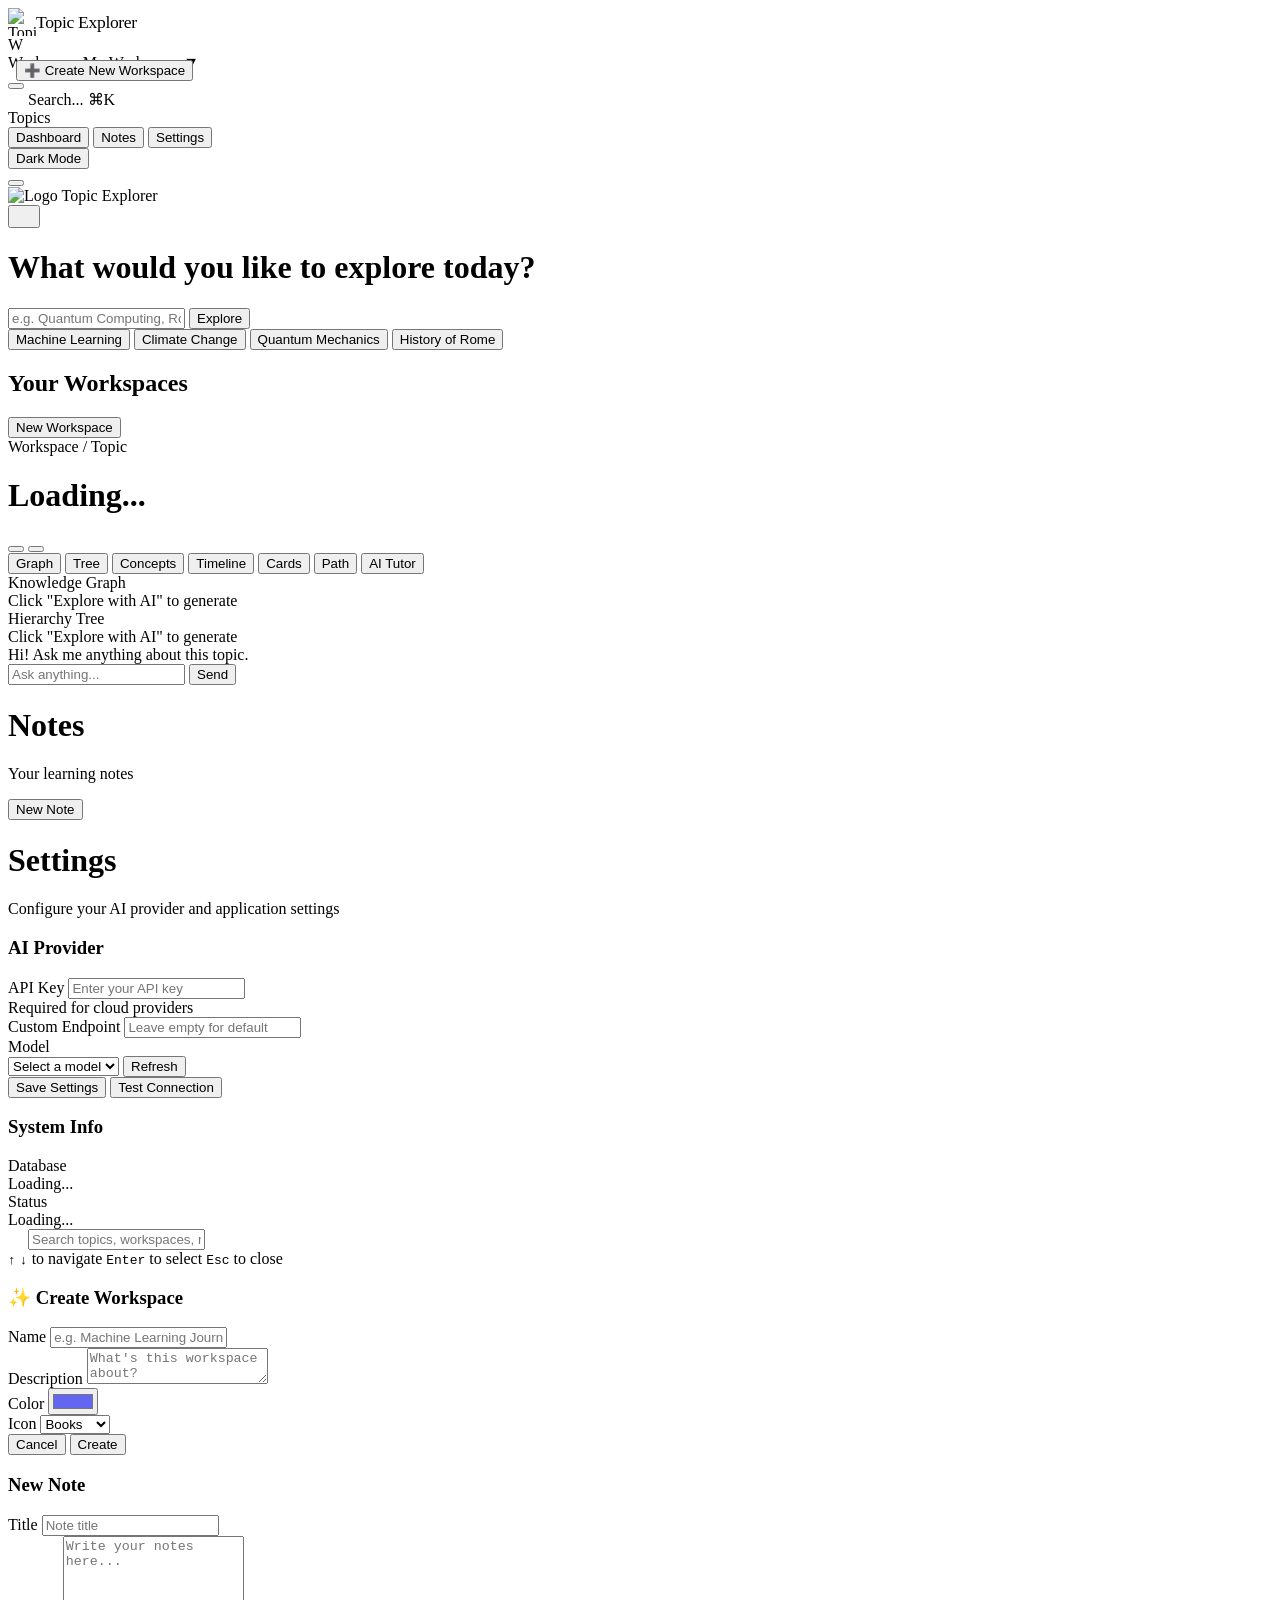
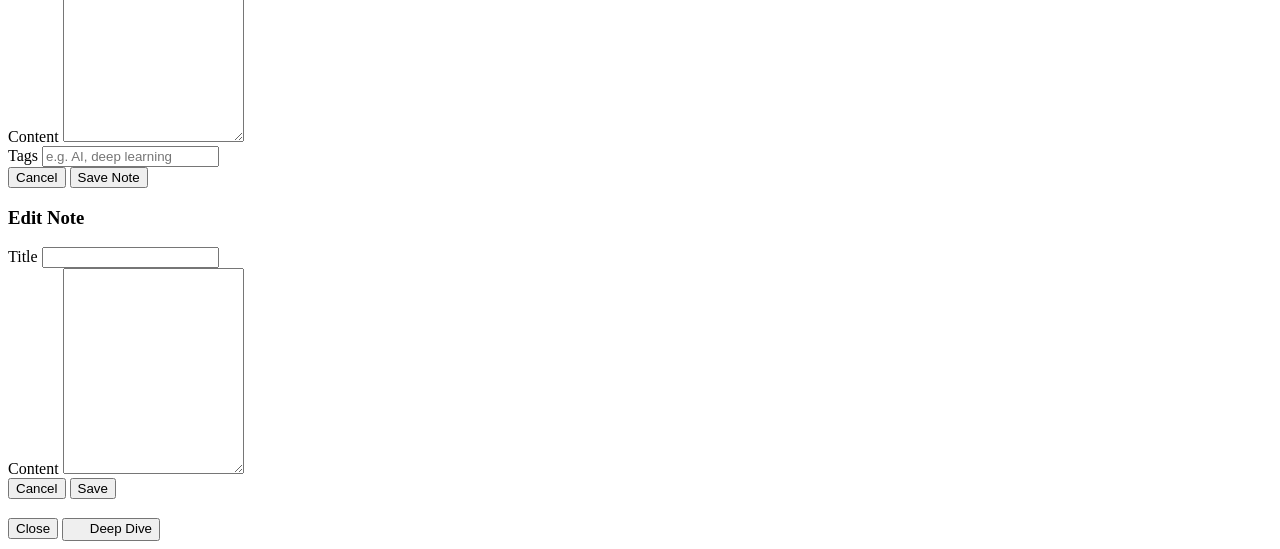
==== static/index.html @ 1a4c731c "Initial commit" ====
<!DOCTYPE html>
<html lang="en">
<head>
  <meta charset="UTF-8">
  <meta name="viewport" content="width=device-width, initial-scale=1.0">
  <title>Topic Explorer</title>
  <meta name="description" content="AI-Powered Knowledge Exploration">
  <link rel="stylesheet" href="/css/style.css">
  <link href="https://fonts.googleapis.com/css2?family=Inter:wght@400;500;600;700&display=swap" rel="stylesheet">
  <link rel="icon" href="/assets/logo.png">
  <script src="https://d3js.org/d3.v7.min.js"></script>
  <script src="https://unpkg.com/lucide@latest"></script>
  <script>
    (function() {
      const theme = localStorage.getItem('theme') || (window.matchMedia('(prefers-color-scheme: light)').matches ? 'light' : 'dark');
      document.documentElement.setAttribute('data-theme', theme);
    })();
  </script>
</head>
<body>
  <div class="app-layout">
    <!-- Mobile/Tablet Sidebar Overlay -->
    <div class="sidebar-overlay" id="sidebar-overlay" onclick="closeSidebar()"></div>

    <!-- Left Sidebar -->
    <aside class="sidebar" id="app-sidebar">
      
      <!-- App Brand -->
      <div class="sidebar-brand" style="padding: var(--space-md) var(--space-md) 0 var(--space-md); display: flex; align-items: center; gap: var(--space-sm);">
        <img src="/assets/logo.png" alt="Topic Explorer Logo" style="width: 28px; height: 28px; object-fit: contain;">
        <span class="font-bold text-primary" style="font-size: 1.1rem; letter-spacing: -0.02em;">Topic Explorer</span>
      </div>
      
      <!-- Workspace Selector -->
      <div class="sidebar-header flex justify-between" onclick="handleWorkspaceClick(event)">
        <div class="workspace-info">
          <div class="workspace-avatar" id="current-workspace-avatar">W</div>
          <div class="workspace-name-block">
            <span class="text-xs text-muted">Workspace</span>
            <span class="workspace-name" id="sidebar-workspace-name">My Workspace <span class="chevron">▼</span></span>
          </div>
        </div>
        <button class="btn btn-ghost btn-icon sidebar-toggle-desktop" id="sidebar-toggle-desktop" onclick="toggleSidebar(event)">
          <span class="icon"><i data-lucide="chevron-left" style="width:20px;height:20px;"></i></span>
        </button>
      </div>

      <!-- Global Search -->
      <div class="sidebar-search-container" onclick="openCommandPalette()">
        <div class="search-input-fake">
          <span class="search-icon"><i data-lucide="search" style="width:16px;height:16px;display:inline-block;vertical-align:middle;"></i></span>
          <span class="search-placeholder">Search...</span>
          <span class="search-shortcut">⌘K</span>
        </div>
      </div>

      <!-- Topics List -->
      <div class="sidebar-scroll-area">
        <div class="sidebar-section-title">Topics</div>
        <div class="topics-list" id="sidebar-topics-list">
          <!-- Topics injected via JS -->
        </div>
      </div>

      <!-- Bottom Sidebar Nav -->
      <div class="sidebar-footer">
        <button class="nav-item" onclick="navigate('dashboard')">
          <span class="icon"><i data-lucide="home"></i></span> <span class="label">Dashboard</span>
        </button>
        <button class="nav-item" onclick="navigate('notes')">
          <span class="icon"><i data-lucide="file-text"></i></span> <span class="label">Notes</span>
        </button>
        <button class="nav-item" onclick="navigate('settings')">
          <span class="icon"><i data-lucide="settings"></i></span> <span class="label">Settings</span>
        </button>
        <div class="theme-toggle-container">
          <button class="nav-item" onclick="appToggleTheme()">
            <span class="icon theme-icon"><i data-lucide="moon"></i></span> <span class="label theme-label">Dark Mode</span>
          </button>
        </div>
      </div>

    </aside>

    <!-- Main Content Area -->
    <main class="main-content">
      
      <!-- Mobile Sticky Header -->
      <header class="mobile-header">
        <button class="btn btn-ghost btn-icon" onclick="openSidebar()">
          <span class="icon"><i data-lucide="menu" style="width:20px;height:20px;"></i></span>
        </button>
        <div class="mobile-header-title flex items-center gap-xs" style="justify-content: center;">
          <img src="/assets/logo.png" alt="Logo" style="width: 20px; height: 20px; object-fit: contain;">
          <span id="mobile-header-title">Topic Explorer</span>
        </div>
        <div class="mobile-header-actions">
          <button class="btn btn-ghost btn-icon" onclick="openCommandPalette()"><i data-lucide="search" style="width:16px;height:16px;display:inline-block;vertical-align:middle;"></i></button>
        </div>
      </header>
      
      <!-- View: Dashboard (Landing Page) -->
      <div id="view-dashboard" class="view-container active">
        <div class="landing-page">
          <h1 class="landing-title">What would you like to explore today?</h1>
          <div class="landing-search-container">
            <input type="text" id="landing-explore-input" class="landing-search-input" placeholder="e.g. Quantum Computing, Roman Empire..." onkeydown="if(event.key==='Enter')quickExploreLanding()">
            <button class="btn btn-primary landing-search-btn" id="landing-explore-btn" onclick="quickExploreLanding()"><i data-lucide="rocket" class="mr-sm"></i> Explore</button>
          </div>
          
          <div class="suggestions-grid">
            <button class="suggestion-chip" onclick="exploreSuggestion('Machine Learning')"><i data-lucide="brain" class="mr-sm"></i> Machine Learning</button>
            <button class="suggestion-chip" onclick="exploreSuggestion('Climate Change')"><i data-lucide="globe" class="mr-sm"></i> Climate Change</button>
            <button class="suggestion-chip" onclick="exploreSuggestion('Quantum Mechanics')"><i data-lucide="atom" class="mr-sm"></i> Quantum Mechanics</button>
            <button class="suggestion-chip" onclick="exploreSuggestion('History of Rome')"><i data-lucide="landmark" class="mr-sm"></i> History of Rome</button>
          </div>
          
          <div class="workspaces-dashboard-section mt-xl">
            <div class="flex justify-between items-center mb-md">
              <h2 class="section-title">Your Workspaces</h2>
              <button class="btn btn-secondary btn-sm" onclick="openModal('create-workspace-modal')"><i data-lucide="folder-plus" class="mr-sm"></i> New Workspace</button>
            </div>
            <div id="workspaces-grid" class="grid grid-auto">
              <!-- Workspaces loaded dynamically -->
            </div>
          </div>
        </div>
      </div>

      <!-- View: Explore (Topic Exploration) -->
      <div id="view-explore" class="view-container">
        <!-- Topic Header -->
        <header class="topic-header">
          <div class="topic-header-left">
            <div class="breadcrumb text-sm text-muted">
              <span id="topic-breadcrumb-workspace">Workspace</span> / <span id="topic-breadcrumb-title">Topic</span>
            </div>
            <h1 class="topic-title" id="explore-topic-title">Loading...</h1>
            <p class="topic-status text-sm text-muted" id="explore-topic-status"></p>
          </div>
          <div class="topic-header-right flex gap-sm">
             <button class="btn btn-primary" id="start-explore-btn" onclick="startExploration()" style="display:none;">
              <i data-lucide="rocket" class="mr-sm"></i> Explore with AI
            </button>
            <button class="btn btn-ghost btn-icon"><i data-lucide="share" style="width:20px;height:20px;"></i></button>
            <button class="btn btn-ghost btn-icon" onclick="deleteCurrentTopic()"><i data-lucide="trash-2" style="width:20px;height:20px;"></i></button>
          </div>
        </header>

        <!-- Tabs -->
        <div id="explore-tabs" class="exploration-content">
          <div class="tabs-nav">
            <button class="tab active" data-tab="graph"><i data-lucide="network" class="mr-xs"></i> Graph</button>
            <button class="tab" data-tab="tree"><i data-lucide="git-merge" class="mr-xs"></i> Tree</button>
            <button class="tab" data-tab="concepts"><i data-lucide="package" class="mr-xs"></i> Concepts</button>
            <button class="tab" data-tab="timeline"><i data-lucide="calendar" class="mr-xs"></i> Timeline</button>
            <button class="tab" data-tab="flashcards"><i data-lucide="layers" class="mr-xs"></i> Cards</button>
            <button class="tab" data-tab="learning"><i data-lucide="map" class="mr-xs"></i> Path</button>
            <button class="tab" data-tab="tutor"><i data-lucide="bot" class="mr-xs"></i> AI Tutor</button>
          </div>

          <div class="tab-panels-container">
            <!-- Graph Panel -->
            <div class="tab-panel active" data-panel="graph">
              <div class="graph-container" id="graph-container">
                <div class="empty-state" id="graph-placeholder">
                  <div class="empty-state-icon"><i data-lucide="network" style="width:48px;height:48px;stroke-width:1px;"></i></div>
                  <div class="empty-state-title">Knowledge Graph</div>
                  <div class="text-muted">Click "Explore with AI" to generate</div>
                </div>
              </div>
            </div>
            <!-- Tree Panel -->
            <div class="tab-panel" data-panel="tree">
              <div class="graph-container" id="tree-container">
                <div class="empty-state" id="tree-placeholder">
                  <div class="empty-state-icon"><i data-lucide="git-merge" style="width:48px;height:48px;stroke-width:1px;"></i></div>
                  <div class="empty-state-title">Hierarchy Tree</div>
                  <div class="text-muted">Click "Explore with AI" to generate</div>
                </div>
              </div>
            </div>
            <!-- Concepts -->
            <div class="tab-panel" data-panel="concepts">
              <div id="concepts-list" class="grid grid-auto p-md"></div>
            </div>
            <!-- Timeline -->
            <div class="tab-panel" data-panel="timeline">
              <div id="timeline-list" class="p-md"></div>
            </div>
            <!-- Flashcards -->
            <div class="tab-panel" data-panel="flashcards">
              <div id="flashcards-area" class="p-md"></div>
            </div>
            <!-- Learning Path -->
            <div class="tab-panel" data-panel="learning">
              <div id="learning-path-area" class="p-md"></div>
            </div>
            <!-- Tutor -->
            <div class="tab-panel" data-panel="tutor">
              <div class="chat-container">
                <div class="chat-messages" id="chat-messages">
                  <div class="chat-message assistant">
                    <i data-lucide="hand"></i> Hi! Ask me anything about this topic.
                  </div>
                </div>
                <div class="chat-input-container">
                  <input type="text" class="input" id="chat-input" placeholder="Ask anything..." onkeydown="if(event.key==='Enter')sendChatMessage()">
                  <button class="btn btn-primary" onclick="sendChatMessage()">Send</button>
                </div>
              </div>
            </div>
          </div>
        </div>
      </div>

      <!-- View: Notes -->
      <div id="view-notes" class="view-container">
        <header class="page-header flex justify-between items-center p-xl">
          <div>
            <h1 class="page-title"><i data-lucide="file-text"></i> Notes</h1>
            <p class="text-muted" id="notes-count">Your learning notes</p>
          </div>
          <button class="btn btn-primary" onclick="openModal('create-note-modal')"><i data-lucide="file-plus" class="mr-sm"></i> New Note</button>
        </header>
        <div class="page-content p-xl pt-0">
          <div id="notes-list" class="grid grid-auto"></div>
        </div>
      </div>

      <!-- View: Settings -->
      <div id="view-settings" class="view-container">
        <header class="page-header p-xl">
          <h1 class="page-title"><i data-lucide="settings"></i> Settings</h1>
          <p class="text-muted">Configure your AI provider and application settings</p>
        </header>
        <div class="page-content p-xl pt-0">
          
          <div class="settings-section">
            <h3 class="settings-title"><i data-lucide="cpu" class="mr-sm"></i> AI Provider</h3>
            <div class="provider-grid" id="provider-grid"></div>
          </div>
          
          <div class="card mb-lg">
            <div class="grid grid-2 gap-lg mb-md">
              <div class="input-group">
                <label class="input-label">API Key</label>
                <input type="password" class="input" id="api-key" placeholder="Enter your API key">
                <div class="text-xs text-muted mt-xs" id="api-key-hint">Required for cloud providers</div>
              </div>
              <div class="input-group">
                <label class="input-label">Custom Endpoint</label>
                <input type="text" class="input" id="api-endpoint" placeholder="Leave empty for default">
              </div>
            </div>
            <div class="input-group">
              <label class="input-label">Model</label>
              <div class="flex gap-sm">
                <select class="select" id="model-select" style="flex:1;">
                  <option value="">Select a model</option>
                </select>
                <button class="btn btn-secondary" onclick="fetchModels()"><i data-lucide="refresh-cw" class="mr-sm"></i> Refresh</button>
              </div>
            </div>
            <div class="flex gap-sm mt-lg">
              <button class="btn btn-primary" onclick="saveSettings()"><i data-lucide="save" class="mr-sm"></i> Save Settings</button>
              <button class="btn btn-secondary" onclick="testConnection()"><i data-lucide="plug" class="mr-sm"></i> Test Connection</button>
            </div>
            <div id="connection-status" class="mt-md hidden"></div>
          </div>

          <div class="settings-section">
            <h3 class="settings-title"><i data-lucide="bar-chart-2" class="mr-sm"></i> System Info</h3>
            <div class="grid grid-3 gap-md">
              <div class="card stat-card">
                <div class="stat-label text-sm text-muted">Database</div>
                <div class="stat-val text-sm mt-xs" id="db-path">Loading...</div>
              </div>
              <div class="card stat-card">
                <div class="stat-label text-sm text-muted">Status</div>
                <div class="stat-val text-sm mt-xs" id="health-status">Loading...</div>
              </div>
            </div>
          </div>
          
        </div>
      </div>
    </main>

  </div>

  <!-- Command Palette Modal -->
  <div class="modal-overlay cmd-palette-overlay" id="command-palette">
    <div class="cmd-palette">
      <div class="cmd-input-wrapper">
        <span class="cmd-icon"><i data-lucide="search" style="width:16px;height:16px;display:inline-block;vertical-align:middle;"></i></span>
        <input type="text" class="cmd-input" id="cmd-input" placeholder="Search topics, workspaces, notes or commands..." autocomplete="off">
      </div>
      <div class="cmd-results" id="cmd-results">
        <!-- populated via js -->
      </div>
      <div class="cmd-footer flex justify-between text-xs text-muted">
        <span><kbd>↑</kbd> <kbd>↓</kbd> to navigate</span>
        <span><kbd>Enter</kbd> to select</span>
        <span><kbd>Esc</kbd> to close</span>
      </div>
    </div>
  </div>

  <!-- Modals -->
  <!-- Create Workspace Modal -->
  <div class="modal-overlay" id="create-workspace-modal">
    <div class="modal">
      <h3 class="modal-title">✨ Create Workspace</h3>
      <div class="input-group mb-md">
        <label class="input-label">Name</label>
        <input type="text" class="input" id="ws-name" placeholder="e.g. Machine Learning Journey">
      </div>
      <div class="input-group mb-md">
        <label class="input-label">Description</label>
        <textarea class="textarea" id="ws-desc" placeholder="What's this workspace about?"></textarea>
      </div>
      <div class="grid grid-2 gap-md mb-md">
        <div class="input-group">
          <label class="input-label">Color</label>
          <input type="color" class="input color-input" id="ws-color" value="#6366f1">
        </div>
        <div class="input-group">
          <label class="input-label">Icon</label>
          <select class="select" id="ws-icon">
            <option value="book">Books</option>
            <option value="microscope">Science</option>
            <option value="monitor">Code</option>
            <option value="brain">Brain</option>
            <option value="globe">World</option>
          </select>
        </div>
      </div>
      <div class="modal-actions">
        <button class="btn btn-secondary" onclick="closeModal('create-workspace-modal')">Cancel</button>
        <button class="btn btn-primary" onclick="createWorkspace()">Create</button>
      </div>
    </div>
  </div>

  <!-- Workspace Selector Dropdown Overlay -->
  <div class="modal-overlay ws-selector-overlay" id="ws-selector-modal" style="background: transparent; align-items: flex-start; justify-content: flex-start;">
    <div class="ws-selector-menu" style="position: absolute; top: 60px; left: 16px;">
      <div class="ws-list" id="ws-selector-list"></div>
      <div class="ws-actions">
        <button class="btn btn-ghost w-full text-left" onclick="closeModal('ws-selector-modal'); openModal('create-workspace-modal')">➕ Create New Workspace</button>
      </div>
    </div>
  </div>

  <!-- Note Modals -->
  <div class="modal-overlay" id="create-note-modal">
    <div class="modal">
      <h3 class="modal-title"><i data-lucide="file-plus" class="mr-sm"></i> New Note</h3>
      <div class="input-group mb-md">
        <label class="input-label">Title</label>
        <input type="text" class="input" id="note-title" placeholder="Note title">
      </div>
      <div class="input-group mb-md">
        <label class="input-label">Content</label>
        <textarea class="textarea" id="note-content" placeholder="Write your notes here..." style="min-height:200px;"></textarea>
      </div>
      <div class="input-group mb-md">
        <label class="input-label">Tags</label>
        <input type="text" class="input" id="note-tags" placeholder="e.g. AI, deep learning">
      </div>
      <div class="modal-actions">
        <button class="btn btn-secondary" onclick="closeModal('create-note-modal')">Cancel</button>
        <button class="btn btn-primary" onclick="createNote()">Save Note</button>
      </div>
    </div>
  </div>
  
  <div class="modal-overlay" id="edit-note-modal">
    <div class="modal">
      <h3 class="modal-title"><i data-lucide="edit" class="mr-sm"></i> Edit Note</h3>
      <input type="hidden" id="edit-note-id">
      <div class="input-group mb-md">
        <label class="input-label">Title</label>
        <input type="text" class="input" id="edit-note-title">
      </div>
      <div class="input-group mb-md">
        <label class="input-label">Content</label>
        <textarea class="textarea" id="edit-note-content" style="min-height:200px;"></textarea>
      </div>
      <div class="modal-actions">
        <button class="btn btn-secondary" onclick="closeModal('edit-note-modal')">Cancel</button>
        <button class="btn btn-primary" onclick="updateNote()">Save</button>
      </div>
    </div>
  </div>

  <!-- Concept Detail Modal -->
  <div class="modal-overlay" id="concept-modal">
    <div class="modal" style="max-width:700px;">
      <h3 class="modal-title" id="concept-modal-title"></h3>
      <div id="concept-modal-body" class="mb-lg"></div>
      <div class="modal-actions">
        <button class="btn btn-secondary" onclick="closeModal('concept-modal')">Close</button>
        <button class="btn btn-primary" id="expand-concept-btn" onclick="expandConcept()"><i data-lucide="search" style="width:16px;height:16px;display:inline-block;vertical-align:middle;"></i> Deep Dive</button>
      </div>
    </div>
  </div>

  <div class="toast-container" id="toast-container"></div>

  <!-- Load JS -->
  <script src="/js/app.js"></script>
  <script src="/js/dashboard.js"></script>
  <script src="/js/explore.js"></script>
</body>
</html>
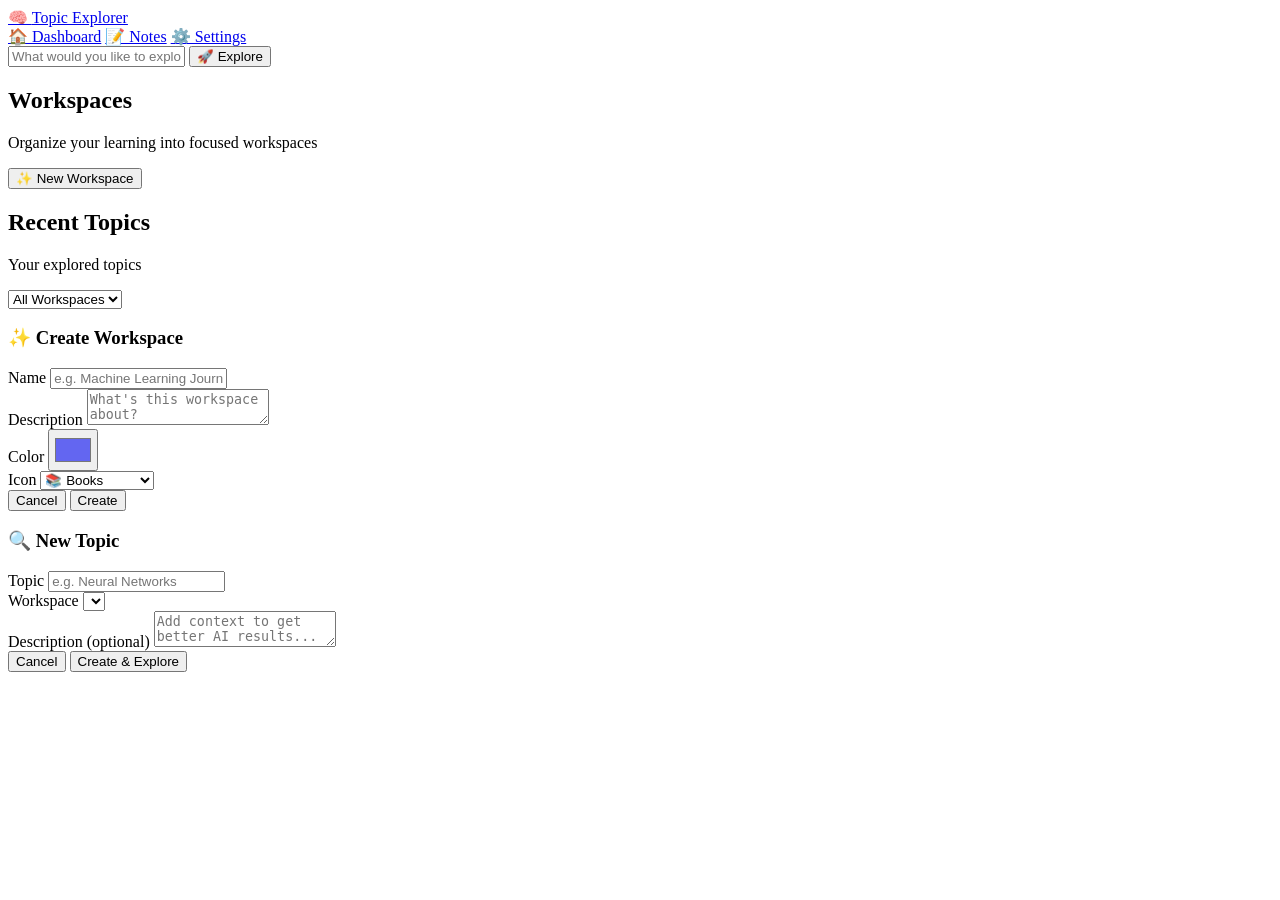
==== commit 60967f84: "Directed Graph Added in Explorer" ====
--- a/static/index.html
+++ b/static/index.html
@@ -3,311 +3,73 @@
 <head>
   <meta charset="UTF-8">
   <meta name="viewport" content="width=device-width, initial-scale=1.0">
-  <title>Topic Explorer</title>
-  <meta name="description" content="AI-Powered Knowledge Exploration">
+  <title>Topic Explorer — AI-Powered Learning</title>
+  <meta name="description" content="Explore any topic with AI-powered concept mapping, knowledge graphs, quizzes, and interactive learning">
   <link rel="stylesheet" href="/css/style.css">
-  <link href="https://fonts.googleapis.com/css2?family=Inter:wght@400;500;600;700&display=swap" rel="stylesheet">
-  <link rel="icon" href="/assets/logo.png">
-  <script src="https://d3js.org/d3.v7.min.js"></script>
-  <script src="https://unpkg.com/lucide@latest"></script>
-  <script>
-    (function() {
-      const theme = localStorage.getItem('theme') || (window.matchMedia('(prefers-color-scheme: light)').matches ? 'light' : 'dark');
-      document.documentElement.setAttribute('data-theme', theme);
-    })();
-  </script>
+  <link rel="icon" href="data:image/svg+xml,<svg xmlns='http://www.w3.org/2000/svg' viewBox='0 0 100 100'><text y='.9em' font-size='90'>🧠</text></svg>">
 </head>
 <body>
-  <div class="app-layout">
-    <!-- Mobile/Tablet Sidebar Overlay -->
-    <div class="sidebar-overlay" id="sidebar-overlay" onclick="closeSidebar()"></div>
+  <div class="app-container">
+    <!-- Header -->
+    <header class="app-header">
+      <a href="/" class="app-logo">
+        <span class="logo-icon">🧠</span>
+        <span>Topic Explorer</span>
+      </a>
+      <nav class="app-nav">
+        <a href="/" class="nav-link active">🏠 Dashboard</a>
+        <a href="/notes.html" class="nav-link">📝 Notes</a>
+        <a href="/settings.html" class="nav-link">⚙️ Settings</a>
+      </nav>
+    </header>
 
-    <!-- Left Sidebar -->
-    <aside class="sidebar" id="app-sidebar">
-      
-      <!-- App Brand -->
-      <div class="sidebar-brand" style="padding: var(--space-md) var(--space-md) 0 var(--space-md); display: flex; align-items: center; gap: var(--space-sm);">
-        <img src="/assets/logo.png" alt="Topic Explorer Logo" style="width: 28px; height: 28px; object-fit: contain;">
-        <span class="font-bold text-primary" style="font-size: 1.1rem; letter-spacing: -0.02em;">Topic Explorer</span>
+    <!-- Explore Input -->
+    <div class="explore-input-container">
+      <input
+        type="text"
+        class="explore-input"
+        id="explore-input"
+        placeholder="What would you like to explore? Try 'Quantum Computing', 'Machine Learning', 'Roman Empire'..."
+        autocomplete="off"
+      >
+      <button class="btn btn-primary btn-lg explore-input-btn" id="explore-btn" onclick="quickExplore()">
+        🚀 Explore
+      </button>
+    </div>
+
+    <!-- Workspace Selector -->
+    <div class="section-header">
+      <div>
+        <h2 class="section-title">Workspaces</h2>
+        <p class="section-subtitle">Organize your learning into focused workspaces</p>
       </div>
-      
-      <!-- Workspace Selector -->
-      <div class="sidebar-header flex justify-between" onclick="handleWorkspaceClick(event)">
-        <div class="workspace-info">
-          <div class="workspace-avatar" id="current-workspace-avatar">W</div>
-          <div class="workspace-name-block">
-            <span class="text-xs text-muted">Workspace</span>
-            <span class="workspace-name" id="sidebar-workspace-name">My Workspace <span class="chevron">▼</span></span>
-          </div>
-        </div>
-        <button class="btn btn-ghost btn-icon sidebar-toggle-desktop" id="sidebar-toggle-desktop" onclick="toggleSidebar(event)">
-          <span class="icon"><i data-lucide="chevron-left" style="width:20px;height:20px;"></i></span>
-        </button>
+      <button class="btn btn-primary" onclick="openModal('create-workspace-modal')">
+        ✨ New Workspace
+      </button>
+    </div>
+
+    <div id="workspaces-grid" class="grid grid-auto mb-lg">
+      <!-- Workspaces loaded dynamically -->
+    </div>
+
+    <!-- Topics -->
+    <div class="section-header">
+      <div>
+        <h2 class="section-title">Recent Topics</h2>
+        <p class="section-subtitle" id="topics-subtitle">Your explored topics</p>
       </div>
+      <div class="flex gap-sm">
+        <select class="select" id="workspace-filter" onchange="loadTopics()">
+          <option value="">All Workspaces</option>
+        </select>
+      </div>
+    </div>
 
-      <!-- Global Search -->
-      <div class="sidebar-search-container" onclick="openCommandPalette()">
-        <div class="search-input-fake">
-          <span class="search-icon"><i data-lucide="search" style="width:16px;height:16px;display:inline-block;vertical-align:middle;"></i></span>
-          <span class="search-placeholder">Search...</span>
-          <span class="search-shortcut">⌘K</span>
-        </div>
-      </div>
-
-      <!-- Topics List -->
-      <div class="sidebar-scroll-area">
-        <div class="sidebar-section-title">Topics</div>
-        <div class="topics-list" id="sidebar-topics-list">
-          <!-- Topics injected via JS -->
-        </div>
-      </div>
-
-      <!-- Bottom Sidebar Nav -->
-      <div class="sidebar-footer">
-        <button class="nav-item" onclick="navigate('dashboard')">
-          <span class="icon"><i data-lucide="home"></i></span> <span class="label">Dashboard</span>
-        </button>
-        <button class="nav-item" onclick="navigate('notes')">
-          <span class="icon"><i data-lucide="file-text"></i></span> <span class="label">Notes</span>
-        </button>
-        <button class="nav-item" onclick="navigate('settings')">
-          <span class="icon"><i data-lucide="settings"></i></span> <span class="label">Settings</span>
-        </button>
-        <div class="theme-toggle-container">
-          <button class="nav-item" onclick="appToggleTheme()">
-            <span class="icon theme-icon"><i data-lucide="moon"></i></span> <span class="label theme-label">Dark Mode</span>
-          </button>
-        </div>
-      </div>
-
-    </aside>
-
-    <!-- Main Content Area -->
-    <main class="main-content">
-      
-      <!-- Mobile Sticky Header -->
-      <header class="mobile-header">
-        <button class="btn btn-ghost btn-icon" onclick="openSidebar()">
-          <span class="icon"><i data-lucide="menu" style="width:20px;height:20px;"></i></span>
-        </button>
-        <div class="mobile-header-title flex items-center gap-xs" style="justify-content: center;">
-          <img src="/assets/logo.png" alt="Logo" style="width: 20px; height: 20px; object-fit: contain;">
-          <span id="mobile-header-title">Topic Explorer</span>
-        </div>
-        <div class="mobile-header-actions">
-          <button class="btn btn-ghost btn-icon" onclick="openCommandPalette()"><i data-lucide="search" style="width:16px;height:16px;display:inline-block;vertical-align:middle;"></i></button>
-        </div>
-      </header>
-      
-      <!-- View: Dashboard (Landing Page) -->
-      <div id="view-dashboard" class="view-container active">
-        <div class="landing-page">
-          <h1 class="landing-title">What would you like to explore today?</h1>
-          <div class="landing-search-container">
-            <input type="text" id="landing-explore-input" class="landing-search-input" placeholder="e.g. Quantum Computing, Roman Empire..." onkeydown="if(event.key==='Enter')quickExploreLanding()">
-            <button class="btn btn-primary landing-search-btn" id="landing-explore-btn" onclick="quickExploreLanding()"><i data-lucide="rocket" class="mr-sm"></i> Explore</button>
-          </div>
-          
-          <div class="suggestions-grid">
-            <button class="suggestion-chip" onclick="exploreSuggestion('Machine Learning')"><i data-lucide="brain" class="mr-sm"></i> Machine Learning</button>
-            <button class="suggestion-chip" onclick="exploreSuggestion('Climate Change')"><i data-lucide="globe" class="mr-sm"></i> Climate Change</button>
-            <button class="suggestion-chip" onclick="exploreSuggestion('Quantum Mechanics')"><i data-lucide="atom" class="mr-sm"></i> Quantum Mechanics</button>
-            <button class="suggestion-chip" onclick="exploreSuggestion('History of Rome')"><i data-lucide="landmark" class="mr-sm"></i> History of Rome</button>
-          </div>
-          
-          <div class="workspaces-dashboard-section mt-xl">
-            <div class="flex justify-between items-center mb-md">
-              <h2 class="section-title">Your Workspaces</h2>
-              <button class="btn btn-secondary btn-sm" onclick="openModal('create-workspace-modal')"><i data-lucide="folder-plus" class="mr-sm"></i> New Workspace</button>
-            </div>
-            <div id="workspaces-grid" class="grid grid-auto">
-              <!-- Workspaces loaded dynamically -->
-            </div>
-          </div>
-        </div>
-      </div>
-
-      <!-- View: Explore (Topic Exploration) -->
-      <div id="view-explore" class="view-container">
-        <!-- Topic Header -->
-        <header class="topic-header">
-          <div class="topic-header-left">
-            <div class="breadcrumb text-sm text-muted">
-              <span id="topic-breadcrumb-workspace">Workspace</span> / <span id="topic-breadcrumb-title">Topic</span>
-            </div>
-            <h1 class="topic-title" id="explore-topic-title">Loading...</h1>
-            <p class="topic-status text-sm text-muted" id="explore-topic-status"></p>
-          </div>
-          <div class="topic-header-right flex gap-sm">
-             <button class="btn btn-primary" id="start-explore-btn" onclick="startExploration()" style="display:none;">
-              <i data-lucide="rocket" class="mr-sm"></i> Explore with AI
-            </button>
-            <button class="btn btn-ghost btn-icon"><i data-lucide="share" style="width:20px;height:20px;"></i></button>
-            <button class="btn btn-ghost btn-icon" onclick="deleteCurrentTopic()"><i data-lucide="trash-2" style="width:20px;height:20px;"></i></button>
-          </div>
-        </header>
-
-        <!-- Tabs -->
-        <div id="explore-tabs" class="exploration-content">
-          <div class="tabs-nav">
-            <button class="tab active" data-tab="graph"><i data-lucide="network" class="mr-xs"></i> Graph</button>
-            <button class="tab" data-tab="tree"><i data-lucide="git-merge" class="mr-xs"></i> Tree</button>
-            <button class="tab" data-tab="concepts"><i data-lucide="package" class="mr-xs"></i> Concepts</button>
-            <button class="tab" data-tab="timeline"><i data-lucide="calendar" class="mr-xs"></i> Timeline</button>
-            <button class="tab" data-tab="flashcards"><i data-lucide="layers" class="mr-xs"></i> Cards</button>
-            <button class="tab" data-tab="learning"><i data-lucide="map" class="mr-xs"></i> Path</button>
-            <button class="tab" data-tab="tutor"><i data-lucide="bot" class="mr-xs"></i> AI Tutor</button>
-          </div>
-
-          <div class="tab-panels-container">
-            <!-- Graph Panel -->
-            <div class="tab-panel active" data-panel="graph">
-              <div class="graph-container" id="graph-container">
-                <div class="empty-state" id="graph-placeholder">
-                  <div class="empty-state-icon"><i data-lucide="network" style="width:48px;height:48px;stroke-width:1px;"></i></div>
-                  <div class="empty-state-title">Knowledge Graph</div>
-                  <div class="text-muted">Click "Explore with AI" to generate</div>
-                </div>
-              </div>
-            </div>
-            <!-- Tree Panel -->
-            <div class="tab-panel" data-panel="tree">
-              <div class="graph-container" id="tree-container">
-                <div class="empty-state" id="tree-placeholder">
-                  <div class="empty-state-icon"><i data-lucide="git-merge" style="width:48px;height:48px;stroke-width:1px;"></i></div>
-                  <div class="empty-state-title">Hierarchy Tree</div>
-                  <div class="text-muted">Click "Explore with AI" to generate</div>
-                </div>
-              </div>
-            </div>
-            <!-- Concepts -->
-            <div class="tab-panel" data-panel="concepts">
-              <div id="concepts-list" class="grid grid-auto p-md"></div>
-            </div>
-            <!-- Timeline -->
-            <div class="tab-panel" data-panel="timeline">
-              <div id="timeline-list" class="p-md"></div>
-            </div>
-            <!-- Flashcards -->
-            <div class="tab-panel" data-panel="flashcards">
-              <div id="flashcards-area" class="p-md"></div>
-            </div>
-            <!-- Learning Path -->
-            <div class="tab-panel" data-panel="learning">
-              <div id="learning-path-area" class="p-md"></div>
-            </div>
-            <!-- Tutor -->
-            <div class="tab-panel" data-panel="tutor">
-              <div class="chat-container">
-                <div class="chat-messages" id="chat-messages">
-                  <div class="chat-message assistant">
-                    <i data-lucide="hand"></i> Hi! Ask me anything about this topic.
-                  </div>
-                </div>
-                <div class="chat-input-container">
-                  <input type="text" class="input" id="chat-input" placeholder="Ask anything..." onkeydown="if(event.key==='Enter')sendChatMessage()">
-                  <button class="btn btn-primary" onclick="sendChatMessage()">Send</button>
-                </div>
-              </div>
-            </div>
-          </div>
-        </div>
-      </div>
-
-      <!-- View: Notes -->
-      <div id="view-notes" class="view-container">
-        <header class="page-header flex justify-between items-center p-xl">
-          <div>
-            <h1 class="page-title"><i data-lucide="file-text"></i> Notes</h1>
-            <p class="text-muted" id="notes-count">Your learning notes</p>
-          </div>
-          <button class="btn btn-primary" onclick="openModal('create-note-modal')"><i data-lucide="file-plus" class="mr-sm"></i> New Note</button>
-        </header>
-        <div class="page-content p-xl pt-0">
-          <div id="notes-list" class="grid grid-auto"></div>
-        </div>
-      </div>
-
-      <!-- View: Settings -->
-      <div id="view-settings" class="view-container">
-        <header class="page-header p-xl">
-          <h1 class="page-title"><i data-lucide="settings"></i> Settings</h1>
-          <p class="text-muted">Configure your AI provider and application settings</p>
-        </header>
-        <div class="page-content p-xl pt-0">
-          
-          <div class="settings-section">
-            <h3 class="settings-title"><i data-lucide="cpu" class="mr-sm"></i> AI Provider</h3>
-            <div class="provider-grid" id="provider-grid"></div>
-          </div>
-          
-          <div class="card mb-lg">
-            <div class="grid grid-2 gap-lg mb-md">
-              <div class="input-group">
-                <label class="input-label">API Key</label>
-                <input type="password" class="input" id="api-key" placeholder="Enter your API key">
-                <div class="text-xs text-muted mt-xs" id="api-key-hint">Required for cloud providers</div>
-              </div>
-              <div class="input-group">
-                <label class="input-label">Custom Endpoint</label>
-                <input type="text" class="input" id="api-endpoint" placeholder="Leave empty for default">
-              </div>
-            </div>
-            <div class="input-group">
-              <label class="input-label">Model</label>
-              <div class="flex gap-sm">
-                <select class="select" id="model-select" style="flex:1;">
-                  <option value="">Select a model</option>
-                </select>
-                <button class="btn btn-secondary" onclick="fetchModels()"><i data-lucide="refresh-cw" class="mr-sm"></i> Refresh</button>
-              </div>
-            </div>
-            <div class="flex gap-sm mt-lg">
-              <button class="btn btn-primary" onclick="saveSettings()"><i data-lucide="save" class="mr-sm"></i> Save Settings</button>
-              <button class="btn btn-secondary" onclick="testConnection()"><i data-lucide="plug" class="mr-sm"></i> Test Connection</button>
-            </div>
-            <div id="connection-status" class="mt-md hidden"></div>
-          </div>
-
-          <div class="settings-section">
-            <h3 class="settings-title"><i data-lucide="bar-chart-2" class="mr-sm"></i> System Info</h3>
-            <div class="grid grid-3 gap-md">
-              <div class="card stat-card">
-                <div class="stat-label text-sm text-muted">Database</div>
-                <div class="stat-val text-sm mt-xs" id="db-path">Loading...</div>
-              </div>
-              <div class="card stat-card">
-                <div class="stat-label text-sm text-muted">Status</div>
-                <div class="stat-val text-sm mt-xs" id="health-status">Loading...</div>
-              </div>
-            </div>
-          </div>
-          
-        </div>
-      </div>
-    </main>
-
-  </div>
-
-  <!-- Command Palette Modal -->
-  <div class="modal-overlay cmd-palette-overlay" id="command-palette">
-    <div class="cmd-palette">
-      <div class="cmd-input-wrapper">
-        <span class="cmd-icon"><i data-lucide="search" style="width:16px;height:16px;display:inline-block;vertical-align:middle;"></i></span>
-        <input type="text" class="cmd-input" id="cmd-input" placeholder="Search topics, workspaces, notes or commands..." autocomplete="off">
-      </div>
-      <div class="cmd-results" id="cmd-results">
-        <!-- populated via js -->
-      </div>
-      <div class="cmd-footer flex justify-between text-xs text-muted">
-        <span><kbd>↑</kbd> <kbd>↓</kbd> to navigate</span>
-        <span><kbd>Enter</kbd> to select</span>
-        <span><kbd>Esc</kbd> to close</span>
-      </div>
+    <div id="topics-grid" class="grid grid-auto">
+      <!-- Topics loaded dynamically -->
     </div>
   </div>
 
-  <!-- Modals -->
   <!-- Create Workspace Modal -->
   <div class="modal-overlay" id="create-workspace-modal">
     <div class="modal">
@@ -323,16 +85,21 @@
       <div class="grid grid-2 gap-md mb-md">
         <div class="input-group">
           <label class="input-label">Color</label>
-          <input type="color" class="input color-input" id="ws-color" value="#6366f1">
+          <input type="color" class="input" id="ws-color" value="#6366f1" style="height:42px;padding:4px;">
         </div>
         <div class="input-group">
           <label class="input-label">Icon</label>
           <select class="select" id="ws-icon">
-            <option value="book">Books</option>
-            <option value="microscope">Science</option>
-            <option value="monitor">Code</option>
-            <option value="brain">Brain</option>
-            <option value="globe">World</option>
+            <option value="📚">📚 Books</option>
+            <option value="🔬">🔬 Science</option>
+            <option value="💻">💻 Code</option>
+            <option value="🎨">🎨 Art</option>
+            <option value="🧮">🧮 Math</option>
+            <option value="🌍">🌍 World</option>
+            <option value="🧠">🧠 Brain</option>
+            <option value="⚡">⚡ Energy</option>
+            <option value="🎵">🎵 Music</option>
+            <option value="🏗️">🏗️ Engineering</option>
           </select>
         </div>
       </div>
@@ -343,75 +110,32 @@
     </div>
   </div>
 
-  <!-- Workspace Selector Dropdown Overlay -->
-  <div class="modal-overlay ws-selector-overlay" id="ws-selector-modal" style="background: transparent; align-items: flex-start; justify-content: flex-start;">
-    <div class="ws-selector-menu" style="position: absolute; top: 60px; left: 16px;">
-      <div class="ws-list" id="ws-selector-list"></div>
-      <div class="ws-actions">
-        <button class="btn btn-ghost w-full text-left" onclick="closeModal('ws-selector-modal'); openModal('create-workspace-modal')">➕ Create New Workspace</button>
+  <!-- Create Topic Modal -->
+  <div class="modal-overlay" id="create-topic-modal">
+    <div class="modal">
+      <h3 class="modal-title">🔍 New Topic</h3>
+      <div class="input-group mb-md">
+        <label class="input-label">Topic</label>
+        <input type="text" class="input" id="topic-title" placeholder="e.g. Neural Networks">
+      </div>
+      <div class="input-group mb-md">
+        <label class="input-label">Workspace</label>
+        <select class="select" id="topic-workspace"></select>
+      </div>
+      <div class="input-group mb-md">
+        <label class="input-label">Description (optional)</label>
+        <textarea class="textarea" id="topic-desc" placeholder="Add context to get better AI results..."></textarea>
+      </div>
+      <div class="modal-actions">
+        <button class="btn btn-secondary" onclick="closeModal('create-topic-modal')">Cancel</button>
+        <button class="btn btn-primary" onclick="createTopic()">Create & Explore</button>
       </div>
     </div>
   </div>
 
-  <!-- Note Modals -->
-  <div class="modal-overlay" id="create-note-modal">
-    <div class="modal">
-      <h3 class="modal-title"><i data-lucide="file-plus" class="mr-sm"></i> New Note</h3>
-      <div class="input-group mb-md">
-        <label class="input-label">Title</label>
-        <input type="text" class="input" id="note-title" placeholder="Note title">
-      </div>
-      <div class="input-group mb-md">
-        <label class="input-label">Content</label>
-        <textarea class="textarea" id="note-content" placeholder="Write your notes here..." style="min-height:200px;"></textarea>
-      </div>
-      <div class="input-group mb-md">
-        <label class="input-label">Tags</label>
-        <input type="text" class="input" id="note-tags" placeholder="e.g. AI, deep learning">
-      </div>
-      <div class="modal-actions">
-        <button class="btn btn-secondary" onclick="closeModal('create-note-modal')">Cancel</button>
-        <button class="btn btn-primary" onclick="createNote()">Save Note</button>
-      </div>
-    </div>
-  </div>
-  
-  <div class="modal-overlay" id="edit-note-modal">
-    <div class="modal">
-      <h3 class="modal-title"><i data-lucide="edit" class="mr-sm"></i> Edit Note</h3>
-      <input type="hidden" id="edit-note-id">
-      <div class="input-group mb-md">
-        <label class="input-label">Title</label>
-        <input type="text" class="input" id="edit-note-title">
-      </div>
-      <div class="input-group mb-md">
-        <label class="input-label">Content</label>
-        <textarea class="textarea" id="edit-note-content" style="min-height:200px;"></textarea>
-      </div>
-      <div class="modal-actions">
-        <button class="btn btn-secondary" onclick="closeModal('edit-note-modal')">Cancel</button>
-        <button class="btn btn-primary" onclick="updateNote()">Save</button>
-      </div>
-    </div>
-  </div>
+  <div class="toast-container"></div>
 
-  <!-- Concept Detail Modal -->
-  <div class="modal-overlay" id="concept-modal">
-    <div class="modal" style="max-width:700px;">
-      <h3 class="modal-title" id="concept-modal-title"></h3>
-      <div id="concept-modal-body" class="mb-lg"></div>
-      <div class="modal-actions">
-        <button class="btn btn-secondary" onclick="closeModal('concept-modal')">Close</button>
-        <button class="btn btn-primary" id="expand-concept-btn" onclick="expandConcept()"><i data-lucide="search" style="width:16px;height:16px;display:inline-block;vertical-align:middle;"></i> Deep Dive</button>
-      </div>
-    </div>
-  </div>
-
-  <div class="toast-container" id="toast-container"></div>
-
-  <!-- Load JS -->
   <script src="/js/app.js"></script>
   <script src="/js/dashboard.js"></script>
-  <script src="/js/explore.js"></script>
 </body>
 </html>
